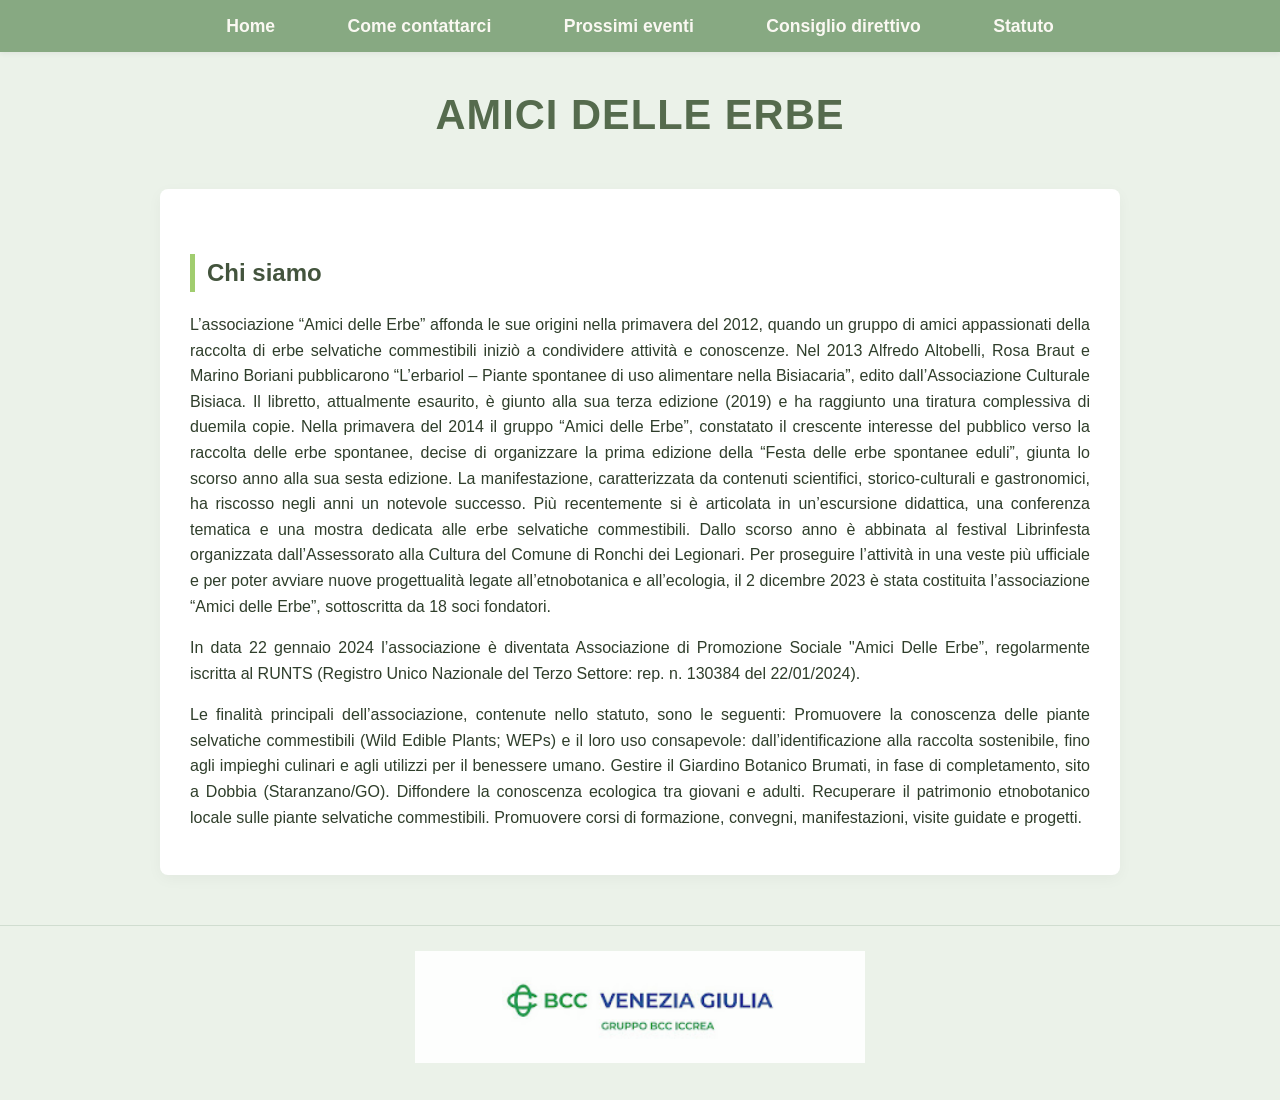
==== index.html @ 35c2eb58 "inizio modifiche di stile" ====
<!DOCTYPE html>
<html lang="it">

<head>
  <meta charset="UTF-8">
  <title>Amici delle Erbe - Home</title>
  <link rel="stylesheet" href="style.css">
</head>

<body>

  <nav>
    <ul>
      <li><a href="index.html">Home</a></li>
      <li><a href="contatti.html">Come contattarci</a></li>
      <li><a href="prossimi-eventi.html">Prossimi eventi</a></li>
      <li><a href="consiglio-direttivo.html">Consiglio direttivo</a></li>
      <li><a href="statuto.html">Statuto</a></li>
    </ul>
  </nav>

  <header>
    <h1>Amici delle Erbe</h1>
  </header>

  <section>
    <article>
      <h2>Chi siamo</h2>
      <p>L’associazione “Amici delle Erbe” affonda le sue origini nella primavera del 2012, quando un gruppo di amici
        appassionati della raccolta di erbe selvatiche commestibili iniziò a condividere attività e conoscenze.
        Nel 2013 Alfredo Altobelli, Rosa Braut e Marino Boriani pubblicarono “L’erbariol – Piante spontanee di uso
        alimentare nella Bisiacaria”, edito dall’Associazione Culturale Bisiaca. Il libretto, attualmente esaurito, è
        giunto alla sua terza edizione (2019) e ha raggiunto una tiratura complessiva di duemila copie.

        Nella primavera del 2014 il gruppo “Amici delle Erbe”, constatato il crescente interesse del pubblico verso la
        raccolta delle erbe spontanee, decise di organizzare la prima edizione della “Festa delle erbe spontanee eduli”,
        giunta lo scorso anno alla sua sesta edizione. La manifestazione, caratterizzata da contenuti scientifici,
        storico‑culturali e gastronomici, ha riscosso negli anni un notevole successo. Più recentemente si è articolata
        in un’escursione didattica, una conferenza tematica e una mostra dedicata alle erbe selvatiche commestibili.
        Dallo scorso anno è abbinata al festival Librinfesta organizzata dall’Assessorato alla Cultura del Comune di
        Ronchi dei Legionari.

        Per proseguire l’attività in una veste più ufficiale e per poter avviare nuove progettualità legate
        all’etnobotanica e all’ecologia, il 2 dicembre 2023 è stata costituita l’associazione “Amici delle Erbe”,
        sottoscritta da 18 soci fondatori.
      <p>In data 22 gennaio 2024 l’associazione è diventata Associazione di Promozione Sociale "Amici Delle Erbe”,
        regolarmente iscritta al RUNTS (Registro Unico Nazionale del Terzo Settore: rep. n. 130384 del 22/01/2024).</p>
      <p>Le finalità principali dell’associazione, contenute nello statuto, sono le seguenti:

        Promuovere la conoscenza delle piante selvatiche commestibili (Wild Edible Plants; WEPs) e il loro uso
        consapevole: dall’identificazione alla raccolta sostenibile, fino agli impieghi culinari e agli utilizzi per il
        benessere umano.
        Gestire il Giardino Botanico Brumati, in fase di completamento, sito a Dobbia (Staranzano/GO).
        Diffondere la conoscenza ecologica tra giovani e adulti.
        Recuperare il patrimonio etnobotanico locale sulle piante selvatiche commestibili.
        Promuovere corsi di formazione, convegni, manifestazioni, visite guidate e progetti.</p>
    </article>
  </section>

  <footer>
    <div class="logobcc">
      <img src="immagini/logo BCC.jpg" alt="logo BCC" width="382" height="102">
    </div>
  </footer>

</body>

</html>
---- style.css ----
/* ==========================================================================
   PALETTE COLORI E IMPOSTAZIONI GENERALI (Stile Botanico Attenuato)
   ========================================================================== */

/* Sfondo della pagina modificato: ora è un verde chiarissimo, tenue e opaco, riposante per la vista */
body {
  font-family: 'Segoe UI', Tahoma, Geneva, Verdana, sans-serif;
  background-color: #EBF2E9;
  /* Un verde-grigio chiarissimo e morbido, non accecante */
  color: #2F3E2B;
  /* Verde scurissimo per il testo principale */
  margin: 0;
  padding: 0;
  line-height: 1.6;
  /* Ottima spaziatura per le righe dello statuto */
}

/* Contenitore principale del testo (la scheda centrale) */
section {
  max-width: 900px;
  margin: 40px auto;
  padding: 30px;
  background-color: #FFFFFF;
  /* Sfondo bianco puro solo dove si legge, per il massimo contrasto */
  border-radius: 8px;
  box-shadow: 0 4px 15px rgba(0, 0, 0, 0.04);
  /* Ombra ancora più sfumata */
}

/* ==========================================================================
   MENU DI NAVIGAZIONE (Spostato in alto in cima alla pagina)
   ========================================================================== */

nav {
  background-color: #87A982;
  /* Il Verde Salvia della palette */
  margin: 0;
  /* Rimosso il margine per farlo aderire alla cima del browser */
  padding: 12px 0;
  width: 100%;
  box-shadow: 0 2px 5px rgba(0, 0, 0, 0.05);
}

nav ul {
  list-style-type: none;
  margin: 0;
  padding: 0;
  text-align: center;
}

nav ul li {
  display: inline-block;
  margin: 0 18px;
}

nav ul li a {
  color: #FAF8F2;
  /* Testo color panna */
  text-decoration: none;
  font-weight: bold;
  font-size: 1.1rem;
  padding: 8px 16px;
  transition: background-color 0.3s ease, color 0.3s ease;
}

/* Effetto al passaggio del mouse sui pulsanti */
nav ul li a:hover {
  background-color: #FAF8F2;
  /* Il fondo del pulsante diventa panna */
  color: #556B4D;
  /* Il testo diventa verde bosco */
  border-radius: 4px;
}

/* ==========================================================================
   TITOLI
   ========================================================================== */

/* Il titolo principale dell'associazione */
header h1 {
  text-align: center;
  color: #556B4D;
  /* Verde bosco, per staccare meglio dallo sfondo tenue */
  font-size: 2.6rem;
  margin-top: 30px;
  margin-bottom: 10px;
  text-transform: uppercase;
  letter-spacing: 1px;
}

/* Titoli dei capitoli e degli articoli */
article h2,
article h3 {
  color: #43543D;
  /* Un verde istituzionale leggermente più scuro e leggibile */
  border-left: 5px solid #A1CD6F;
  /* Linea verticale verde mela brillante */
  padding-left: 12px;
  margin-top: 35px;
}

/* ==========================================================================
   TESTI DELLO STATUTO
   ========================================================================== */

article p {
  margin-bottom: 15px;
  text-align: justify;
  /* Testo perfettamente allineato a destra e a sinistra */
}

article ul {
  padding-left: 20px;
  margin-bottom: 20px;
}

article ul li {
  margin-bottom: 8px;
}

/* ==========================================================================
   FOOTER (Con logo della banca ingrandito)
   ========================================================================== */

footer {
  text-align: center;
  margin: 50px 0 30px 0;
  padding-top: 25px;
  border-top: 1px solid #D0DDD0;
  /* Linea di divisione che si adatta al nuovo sfondo */
}

/* Ingrandito il logo per dargli più respiro e visibilità */
footer img {
  max-width: 450px;
  /* Portato da 250px a 450px come richiesto */
  width: 100%;
  /* Impedisce al logo di uscire dallo schermo sui telefoni */
  height: auto;
  opacity: 0.9;
  /* Leggermente più nitido e visibile */
}
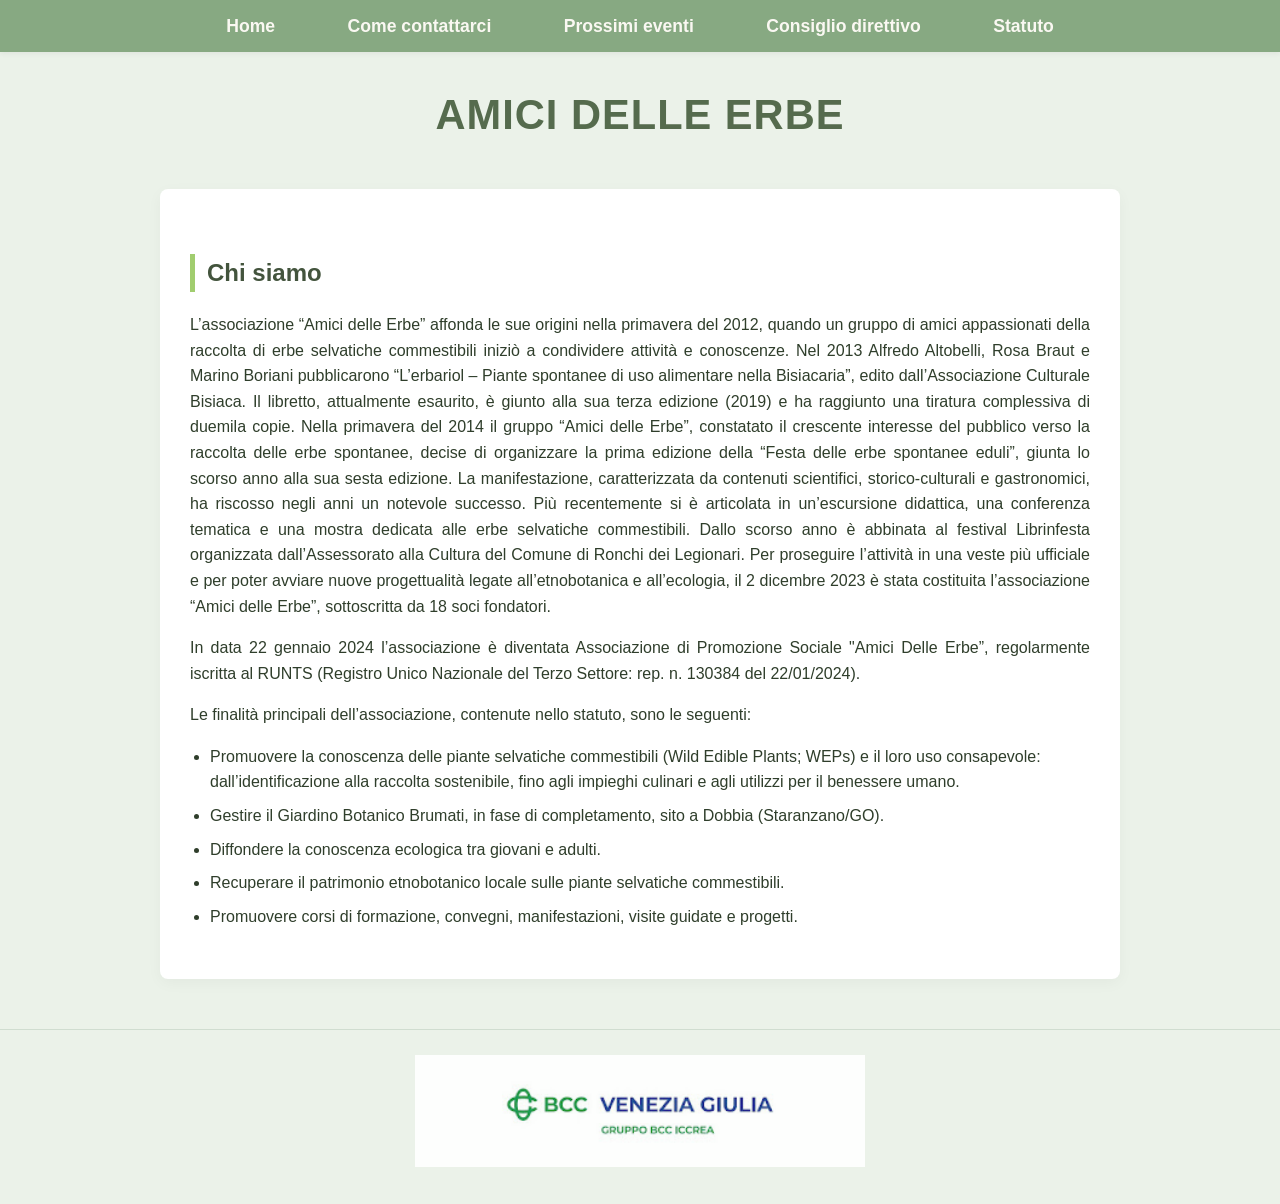
==== commit 45c6c3c7: "cambio paragrafo index variazione del paragrafo nella home, elenco obbiettivi associazione con i pun" ====
--- a/index.html
+++ b/index.html
@@ -2,13 +2,19 @@
 <html lang="it">
 
 <head>
+  <link rel="icon" type="image/x-icon" href="immagini/icona/favicon.ico">
+  <meta charset="UTF-8">
+  <meta name="viewport" content="width=device-width, initial-scale=1.0">
+
+  <title>Amici delle Erbe</title>
+  <link rel="stylesheet" href="style.css">
+
   <meta charset="UTF-8">
   <title>Amici delle Erbe - Home</title>
   <link rel="stylesheet" href="style.css">
 </head>
 
 <body>
-
   <nav>
     <ul>
       <li><a href="index.html">Home</a></li>
@@ -45,15 +51,17 @@
         sottoscritta da 18 soci fondatori.
       <p>In data 22 gennaio 2024 l’associazione è diventata Associazione di Promozione Sociale "Amici Delle Erbe”,
         regolarmente iscritta al RUNTS (Registro Unico Nazionale del Terzo Settore: rep. n. 130384 del 22/01/2024).</p>
-      <p>Le finalità principali dell’associazione, contenute nello statuto, sono le seguenti:
-
-        Promuovere la conoscenza delle piante selvatiche commestibili (Wild Edible Plants; WEPs) e il loro uso
-        consapevole: dall’identificazione alla raccolta sostenibile, fino agli impieghi culinari e agli utilizzi per il
-        benessere umano.
-        Gestire il Giardino Botanico Brumati, in fase di completamento, sito a Dobbia (Staranzano/GO).
-        Diffondere la conoscenza ecologica tra giovani e adulti.
-        Recuperare il patrimonio etnobotanico locale sulle piante selvatiche commestibili.
-        Promuovere corsi di formazione, convegni, manifestazioni, visite guidate e progetti.</p>
+      <p>Le finalità principali dell’associazione, contenute nello statuto, sono le seguenti:</p>
+      <ul>
+        <li>Promuovere la conoscenza delle piante selvatiche commestibili (Wild Edible Plants; WEPs) e il loro uso
+          consapevole: dall’identificazione alla raccolta sostenibile, fino agli impieghi culinari e agli utilizzi per
+          il
+          benessere umano.</li>
+        <li>Gestire il Giardino Botanico Brumati, in fase di completamento, sito a Dobbia (Staranzano/GO).</li>
+        <li>Diffondere la conoscenza ecologica tra giovani e adulti.</li>
+        <li>Recuperare il patrimonio etnobotanico locale sulle piante selvatiche commestibili.</li>
+        <li>Promuovere corsi di formazione, convegni, manifestazioni, visite guidate e progetti.</li>
+      </ul>
     </article>
   </section>
 
--- a/style.css
+++ b/style.css
@@ -139,4 +139,68 @@
   height: auto;
   opacity: 0.9;
   /* Leggermente più nitido e visibile */
+}
+
+
+/* ==========================================================================
+   OTTIMIZZAZIONE PER SMARTPHONE (Schermi fino a 768px di larghezza)
+   ========================================================================== */
+@media screen and (max-width: 768px) {
+
+  /* 1. Diamo più spazio ai contenuti centrali */
+  section {
+    margin: 15px;
+    /* Riduciamo lo spazio esterno */
+    padding: 15px;
+    /* Riduciamo lo spazio interno per dare più millimetri al testo */
+  }
+
+  /* 2. Rimpiccioliamo leggermente il titolo principale per non farlo andare a capo male */
+  header h1 {
+    font-size: 1.8rem;
+    margin-top: 20px;
+  }
+
+  /* 3. TRASFORMIAMO IL MENU: Le voci si dispongono in verticale, una sotto l'altra */
+  nav ul li {
+    display: block;
+    /* Non più di fianco, ma uno sotto l'altro come un elenco */
+    margin: 10px 0;
+    /* Spazio verticale tra un pulsante e l'altro */
+  }
+
+  nav ul li a {
+    display: block;
+    /* Il link occupa tutta la larghezza, rendendo più facile cliccarlo con il dito */
+    padding: 10px;
+  }
+}
+
+/* ==========================================================================
+   STILE DEI LINK (Solo per il testo, non tocca il menu)
+   ========================================================================== */
+
+/* Colore del link per il modulo (colpisce solo i link dentro la scheda <section>) */
+section a {
+  color: #87A982 !important;
+  /* Forza il Verde Salvia della tua palette */
+  text-decoration: underline !important;
+  /* Mantiene la sottolineatura nel testo */
+  font-weight: 600;
+  /* Lo rende ben evidente */
+  transition: color 0.2s ease;
+}
+
+/* Colore del link nel testo quando ci passi sopra con il mouse */
+section a:hover {
+  color: #556B4D !important;
+  /* Diventa Verde Bosco scuro */
+  text-decoration: none !important;
+  /* Toglie la sottolineatura al passaggio */
+}
+
+/* Colore del link nel testo dopo che è stato già cliccato */
+section a:visited {
+  color: #72926D !important;
+  /* Un verde intermedio */
 }
--- a/style.css
+++ b/style.css
@@ -139,4 +139,68 @@
   height: auto;
   opacity: 0.9;
   /* Leggermente più nitido e visibile */
+}
+
+
+/* ==========================================================================
+   OTTIMIZZAZIONE PER SMARTPHONE (Schermi fino a 768px di larghezza)
+   ========================================================================== */
+@media screen and (max-width: 768px) {
+
+  /* 1. Diamo più spazio ai contenuti centrali */
+  section {
+    margin: 15px;
+    /* Riduciamo lo spazio esterno */
+    padding: 15px;
+    /* Riduciamo lo spazio interno per dare più millimetri al testo */
+  }
+
+  /* 2. Rimpiccioliamo leggermente il titolo principale per non farlo andare a capo male */
+  header h1 {
+    font-size: 1.8rem;
+    margin-top: 20px;
+  }
+
+  /* 3. TRASFORMIAMO IL MENU: Le voci si dispongono in verticale, una sotto l'altra */
+  nav ul li {
+    display: block;
+    /* Non più di fianco, ma uno sotto l'altro come un elenco */
+    margin: 10px 0;
+    /* Spazio verticale tra un pulsante e l'altro */
+  }
+
+  nav ul li a {
+    display: block;
+    /* Il link occupa tutta la larghezza, rendendo più facile cliccarlo con il dito */
+    padding: 10px;
+  }
+}
+
+/* ==========================================================================
+   STILE DEI LINK (Solo per il testo, non tocca il menu)
+   ========================================================================== */
+
+/* Colore del link per il modulo (colpisce solo i link dentro la scheda <section>) */
+section a {
+  color: #87A982 !important;
+  /* Forza il Verde Salvia della tua palette */
+  text-decoration: underline !important;
+  /* Mantiene la sottolineatura nel testo */
+  font-weight: 600;
+  /* Lo rende ben evidente */
+  transition: color 0.2s ease;
+}
+
+/* Colore del link nel testo quando ci passi sopra con il mouse */
+section a:hover {
+  color: #556B4D !important;
+  /* Diventa Verde Bosco scuro */
+  text-decoration: none !important;
+  /* Toglie la sottolineatura al passaggio */
+}
+
+/* Colore del link nel testo dopo che è stato già cliccato */
+section a:visited {
+  color: #72926D !important;
+  /* Un verde intermedio */
 }
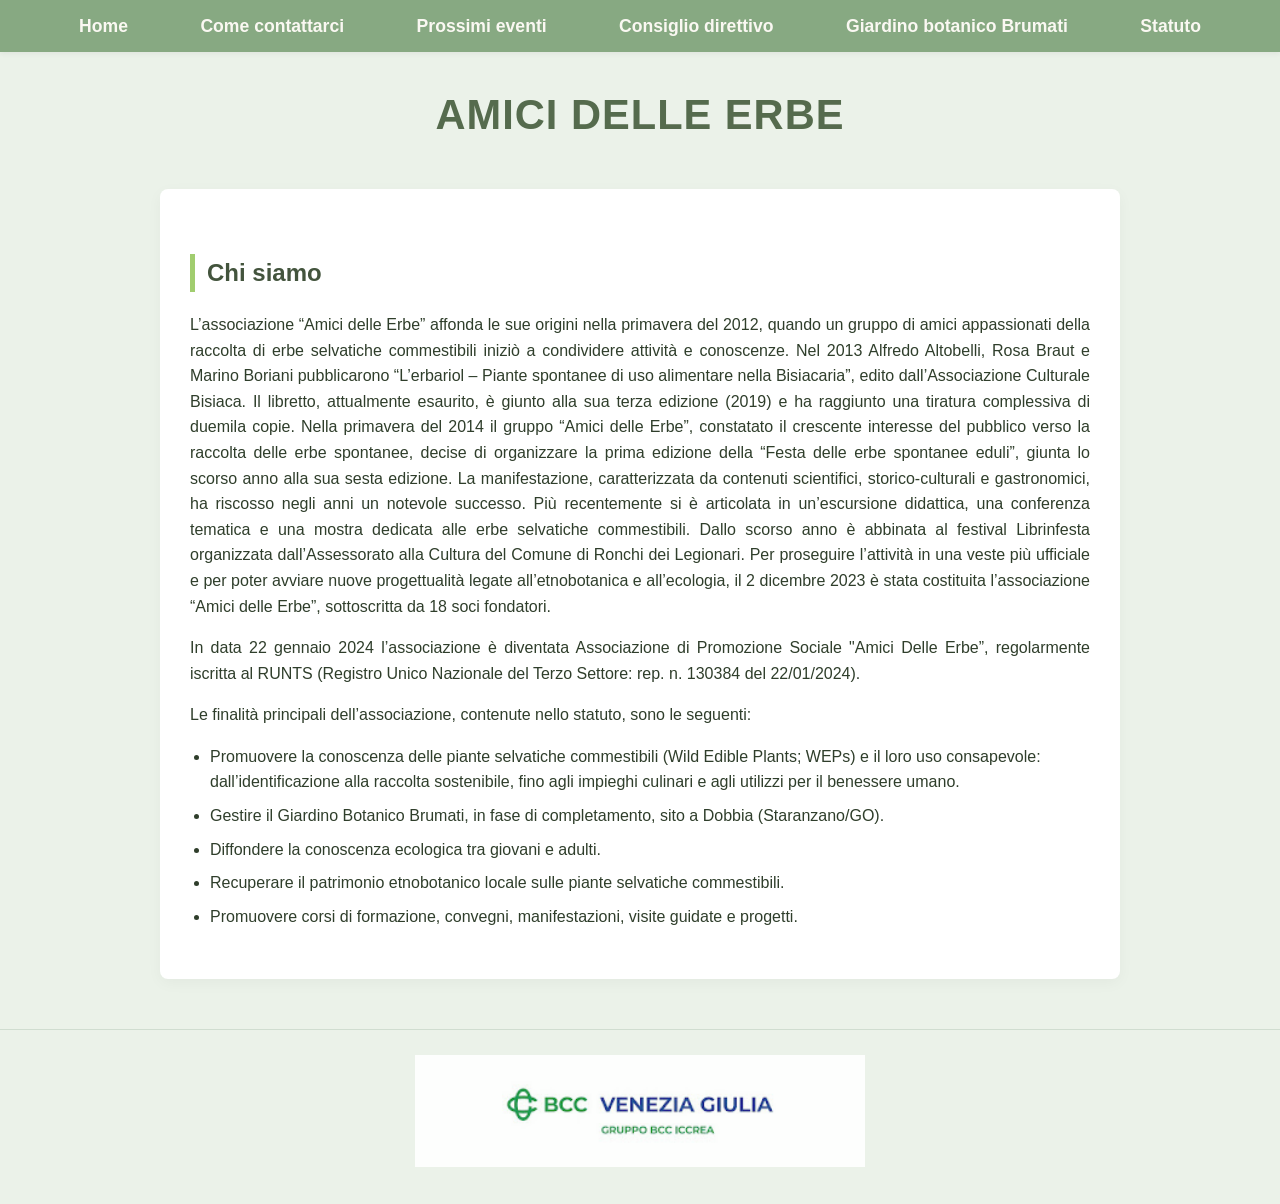
==== commit bd07d50b: "prova pagina giardino botanico problema: cliccando su pianta il link non cambia rispetto alla pagina" ====
--- a/index.html
+++ b/index.html
@@ -21,6 +21,7 @@
       <li><a href="contatti.html">Come contattarci</a></li>
       <li><a href="prossimi-eventi.html">Prossimi eventi</a></li>
       <li><a href="consiglio-direttivo.html">Consiglio direttivo</a></li>
+      <li><a href="giardino-botanico.html">Giardino botanico Brumati</a></li>
       <li><a href="statuto.html">Statuto</a></li>
     </ul>
   </nav>
--- a/style.css
+++ b/style.css
@@ -203,4 +203,243 @@
 section a:visited {
   color: #72926D !important;
   /* Un verde intermedio */
+}
+
+
+/* ==========================================================================
+   STRUTTURA EVENTI CON MINIATURA
+   ========================================================================== */
+
+/* Affianca la miniatura e il testo dell'evento */
+.evento-container {
+  display: flex;
+  align-items: flex-start;
+  gap: 20px;
+  /* Spazio tra l'immagine e il testo */
+  margin-top: 20px;
+  background: #fdfdfd;
+  padding: 15px;
+  border-radius: 6px;
+  border-left: 4px solid #87A982;
+  /* Un richiamo al nostro verde salvia */
+}
+
+/* Stile della miniatura (piccola e ordinata) */
+.locandina-mini {
+  width: 120px;
+  /* Dimensione della miniatura della locandina */
+  height: auto;
+  border-radius: 4px;
+  box-shadow: 0 2px 5px rgba(0, 0, 0, 0.15);
+  transition: transform 0.2s ease;
+  display: block;
+}
+
+/* Effetto zoom leggero quando si passa il mouse sulla miniatura */
+.locandina-link:hover .locandina-mini {
+  transform: scale(1.04);
+}
+
+/* Contenitore del testo dell'evento */
+.evento-testo {
+  flex: 1;
+  /* Occupa tutto lo spazio rimasto a destra */
+}
+
+.evento-testo h3 {
+  margin-top: 0 !important;
+  /* Allinea il titolo dell'evento alla cima della locandina */
+  border-left: none !important;
+  /* Togliamo la linea generica dei titoli qui */
+  padding-left: 0 !important;
+}
+
+/* ==========================================================================
+   IL POP-UP (LIGHTBOX) IN CSS PURO
+   ========================================================================== */
+
+/* Lo sfondo scuro che copre lo schermo quando il pop-up è attivo */
+.overlay {
+  position: fixed;
+  top: 0;
+  bottom: 0;
+  left: 0;
+  right: 0;
+  background: rgba(0, 0, 0, 0.7);
+  /* Sfondo nero semi-trasparente */
+  transition: opacity 500ms;
+  visibility: hidden;
+  /* Di base è nascosto */
+  opacity: 0;
+  z-index: 9999;
+  /* Sta sopra a tutto il resto del sito */
+  display: flex;
+  justify-content: center;
+  align-items: center;
+}
+
+/* LA MAGIA: Quando il link punta all'ID del pop-up (#popup-locandina), questo si mostra */
+.overlay:target {
+  visibility: visible;
+  opacity: 1;
+}
+
+/* L'immagine grande dentro il pop-up */
+.popup-img {
+  max-width: 90%;
+  max-height: 85vh;
+  /* Non supera l'altezza dello schermo del telefono/PC */
+  border-radius: 4px;
+  box-shadow: 0 5px 25px rgba(0, 0, 0, 0.5);
+}
+
+/* Il pulsante per chiudere (la "X") */
+.close {
+  position: absolute;
+  top: 20px;
+  right: 30px;
+  transition: all 200ms;
+  font-size: 40px;
+  font-weight: bold;
+  color: #fff;
+  text-decoration: none;
+}
+
+.close:hover {
+  color: #A1CD6F;
+  /* Diventa verde mela quando ci passi sopra */
+}
+
+/* Ottimizzazione per smartphone: mette l'immagine sopra e il testo sotto */
+@media screen and (max-width: 600px) {
+  .evento-container {
+    flex-direction: column;
+    align-items: center;
+    text-align: center;
+  }
+
+  .locandina-mini {
+    width: 150px;
+    /* Leggermente più grande sui telefoni essendo centrata */
+  }
+}
+
+/* Stile della miniatura: la blocchiamo a una dimensione ridotta */
+.locandina-mini,
+.locandina-link img {
+  width: 120px !important;
+  /* Riduce la larghezza a soli 120 pixel */
+  height: 160px !important;
+  /* Imposta un'altezza proporzionata da locandina verticale */
+  object-fit: cover;
+  /* Evita che l'immagine si distorca o si schiacci */
+  border-radius: 6px;
+  /* Arrotonda leggermente gli angoli */
+  box-shadow: 0 4px 8px rgba(0, 0, 0, 0.15);
+  /* Aggiunge un'ombra leggera molto elegante */
+  transition: transform 0.2s ease;
+  display: block;
+}
+
+/* Quando passi il mouse sopra la miniatura, fa un piccolissimo movimento fluido */
+.locandina-link:hover img {
+  transform: scale(1.04);
+}
+
+
+/* ==========================================================================
+   SEZIONE GIARDINO BOTANICO (ACCORDION)
+   ========================================================================== */
+
+.giardino-accordion {
+    margin-top: 30px;
+    max-width: 800px; /* Tiene la lista centrale e ordinata */
+    margin-left: auto;
+    margin-right: auto;
+}
+
+/* Il singolo tassello della pianta */
+.pianta-item {
+    background: #fdfdfd;
+    border: 1px solid #e2e8f0;
+    border-radius: 6px;
+    margin-bottom: 12px;
+    overflow: hidden;
+    transition: box-shadow 0.2s ease;
+}
+
+/* Cambia lo sfondo quando la pianta è aperta o ci si passa sopra */
+.pianta-item[open], .pianta-item:hover {
+    box-shadow: 0 4px 12px rgba(85, 107, 77, 0.1);
+}
+
+/* Il rettangolo del nome della pianta (il pulsante cliccabile) */
+.pianta-nome {
+    padding: 15px 20px;
+    font-size: 1.1rem;
+    font-weight: 600;
+    color: #556B4D; /* Il nostro Verde Bosco */
+    cursor: pointer;
+    background: #fcfcfc;
+    list-style: none; /* Nasconde la freccetta standard del browser */
+    display: flex;
+    justify-content: space-between;
+    align-items: center;
+    border-bottom: 1px solid transparent;
+}
+
+/* Aggiungiamo una freccetta personalizzata elegante sulla destra */
+.pianta-nome::after {
+    content: "➔";
+    font-size: 0.9rem;
+    transition: transform 0.3s ease;
+    color: #87A982; /* Verde salvia */
+}
+
+/* Quando la pianta si espande, la freccia ruota verso il basso */
+.pianta-item[open] .pianta-nome {
+    border-bottom: 1px solid #e2e8f0;
+    background: #f7f9f6; /* Sfondo leggermente verde chiaro */
+}
+.pianta-item[open] .pianta-nome::after {
+    transform: rotate(90deg);
+}
+
+/* Il contenuto nascosto che si mostra all'apertura */
+.pianta-contenuto {
+    padding: 20px;
+    display: flex;
+    gap: 20px;
+    align-items: flex-start;
+    background: #ffffff;
+}
+
+/* La foto della pianta ridimensionata e ordinata */
+.pianta-foto {
+    width: 150px;
+    height: 150px;
+    object-fit: cover; /* Ritaglia la foto quadrata senza distorcerla */
+    border-radius: 6px;
+    box-shadow: 0 2px 6px rgba(0,0,0,0.1);
+}
+
+/* Info testuali affiancate alla foto */
+.pianta-info {
+    flex: 1;
+    color: #4a5568;
+    line-height: 1.6;
+}
+
+/* Ottimizzazione per telefoni: foto sopra e testo sotto */
+@media screen and (max-width: 600px) {
+    .pianta-contenuto {
+        flex-direction: column;
+        align-items: center;
+        text-align: center;
+    }
+    .pianta-foto {
+        width: 100%;
+        max-width: 250px;
+        height: 180px;
+    }
 }
--- a/style.css
+++ b/style.css
@@ -203,4 +203,243 @@
 section a:visited {
   color: #72926D !important;
   /* Un verde intermedio */
+}
+
+
+/* ==========================================================================
+   STRUTTURA EVENTI CON MINIATURA
+   ========================================================================== */
+
+/* Affianca la miniatura e il testo dell'evento */
+.evento-container {
+  display: flex;
+  align-items: flex-start;
+  gap: 20px;
+  /* Spazio tra l'immagine e il testo */
+  margin-top: 20px;
+  background: #fdfdfd;
+  padding: 15px;
+  border-radius: 6px;
+  border-left: 4px solid #87A982;
+  /* Un richiamo al nostro verde salvia */
+}
+
+/* Stile della miniatura (piccola e ordinata) */
+.locandina-mini {
+  width: 120px;
+  /* Dimensione della miniatura della locandina */
+  height: auto;
+  border-radius: 4px;
+  box-shadow: 0 2px 5px rgba(0, 0, 0, 0.15);
+  transition: transform 0.2s ease;
+  display: block;
+}
+
+/* Effetto zoom leggero quando si passa il mouse sulla miniatura */
+.locandina-link:hover .locandina-mini {
+  transform: scale(1.04);
+}
+
+/* Contenitore del testo dell'evento */
+.evento-testo {
+  flex: 1;
+  /* Occupa tutto lo spazio rimasto a destra */
+}
+
+.evento-testo h3 {
+  margin-top: 0 !important;
+  /* Allinea il titolo dell'evento alla cima della locandina */
+  border-left: none !important;
+  /* Togliamo la linea generica dei titoli qui */
+  padding-left: 0 !important;
+}
+
+/* ==========================================================================
+   IL POP-UP (LIGHTBOX) IN CSS PURO
+   ========================================================================== */
+
+/* Lo sfondo scuro che copre lo schermo quando il pop-up è attivo */
+.overlay {
+  position: fixed;
+  top: 0;
+  bottom: 0;
+  left: 0;
+  right: 0;
+  background: rgba(0, 0, 0, 0.7);
+  /* Sfondo nero semi-trasparente */
+  transition: opacity 500ms;
+  visibility: hidden;
+  /* Di base è nascosto */
+  opacity: 0;
+  z-index: 9999;
+  /* Sta sopra a tutto il resto del sito */
+  display: flex;
+  justify-content: center;
+  align-items: center;
+}
+
+/* LA MAGIA: Quando il link punta all'ID del pop-up (#popup-locandina), questo si mostra */
+.overlay:target {
+  visibility: visible;
+  opacity: 1;
+}
+
+/* L'immagine grande dentro il pop-up */
+.popup-img {
+  max-width: 90%;
+  max-height: 85vh;
+  /* Non supera l'altezza dello schermo del telefono/PC */
+  border-radius: 4px;
+  box-shadow: 0 5px 25px rgba(0, 0, 0, 0.5);
+}
+
+/* Il pulsante per chiudere (la "X") */
+.close {
+  position: absolute;
+  top: 20px;
+  right: 30px;
+  transition: all 200ms;
+  font-size: 40px;
+  font-weight: bold;
+  color: #fff;
+  text-decoration: none;
+}
+
+.close:hover {
+  color: #A1CD6F;
+  /* Diventa verde mela quando ci passi sopra */
+}
+
+/* Ottimizzazione per smartphone: mette l'immagine sopra e il testo sotto */
+@media screen and (max-width: 600px) {
+  .evento-container {
+    flex-direction: column;
+    align-items: center;
+    text-align: center;
+  }
+
+  .locandina-mini {
+    width: 150px;
+    /* Leggermente più grande sui telefoni essendo centrata */
+  }
+}
+
+/* Stile della miniatura: la blocchiamo a una dimensione ridotta */
+.locandina-mini,
+.locandina-link img {
+  width: 120px !important;
+  /* Riduce la larghezza a soli 120 pixel */
+  height: 160px !important;
+  /* Imposta un'altezza proporzionata da locandina verticale */
+  object-fit: cover;
+  /* Evita che l'immagine si distorca o si schiacci */
+  border-radius: 6px;
+  /* Arrotonda leggermente gli angoli */
+  box-shadow: 0 4px 8px rgba(0, 0, 0, 0.15);
+  /* Aggiunge un'ombra leggera molto elegante */
+  transition: transform 0.2s ease;
+  display: block;
+}
+
+/* Quando passi il mouse sopra la miniatura, fa un piccolissimo movimento fluido */
+.locandina-link:hover img {
+  transform: scale(1.04);
+}
+
+
+/* ==========================================================================
+   SEZIONE GIARDINO BOTANICO (ACCORDION)
+   ========================================================================== */
+
+.giardino-accordion {
+    margin-top: 30px;
+    max-width: 800px; /* Tiene la lista centrale e ordinata */
+    margin-left: auto;
+    margin-right: auto;
+}
+
+/* Il singolo tassello della pianta */
+.pianta-item {
+    background: #fdfdfd;
+    border: 1px solid #e2e8f0;
+    border-radius: 6px;
+    margin-bottom: 12px;
+    overflow: hidden;
+    transition: box-shadow 0.2s ease;
+}
+
+/* Cambia lo sfondo quando la pianta è aperta o ci si passa sopra */
+.pianta-item[open], .pianta-item:hover {
+    box-shadow: 0 4px 12px rgba(85, 107, 77, 0.1);
+}
+
+/* Il rettangolo del nome della pianta (il pulsante cliccabile) */
+.pianta-nome {
+    padding: 15px 20px;
+    font-size: 1.1rem;
+    font-weight: 600;
+    color: #556B4D; /* Il nostro Verde Bosco */
+    cursor: pointer;
+    background: #fcfcfc;
+    list-style: none; /* Nasconde la freccetta standard del browser */
+    display: flex;
+    justify-content: space-between;
+    align-items: center;
+    border-bottom: 1px solid transparent;
+}
+
+/* Aggiungiamo una freccetta personalizzata elegante sulla destra */
+.pianta-nome::after {
+    content: "➔";
+    font-size: 0.9rem;
+    transition: transform 0.3s ease;
+    color: #87A982; /* Verde salvia */
+}
+
+/* Quando la pianta si espande, la freccia ruota verso il basso */
+.pianta-item[open] .pianta-nome {
+    border-bottom: 1px solid #e2e8f0;
+    background: #f7f9f6; /* Sfondo leggermente verde chiaro */
+}
+.pianta-item[open] .pianta-nome::after {
+    transform: rotate(90deg);
+}
+
+/* Il contenuto nascosto che si mostra all'apertura */
+.pianta-contenuto {
+    padding: 20px;
+    display: flex;
+    gap: 20px;
+    align-items: flex-start;
+    background: #ffffff;
+}
+
+/* La foto della pianta ridimensionata e ordinata */
+.pianta-foto {
+    width: 150px;
+    height: 150px;
+    object-fit: cover; /* Ritaglia la foto quadrata senza distorcerla */
+    border-radius: 6px;
+    box-shadow: 0 2px 6px rgba(0,0,0,0.1);
+}
+
+/* Info testuali affiancate alla foto */
+.pianta-info {
+    flex: 1;
+    color: #4a5568;
+    line-height: 1.6;
+}
+
+/* Ottimizzazione per telefoni: foto sopra e testo sotto */
+@media screen and (max-width: 600px) {
+    .pianta-contenuto {
+        flex-direction: column;
+        align-items: center;
+        text-align: center;
+    }
+    .pianta-foto {
+        width: 100%;
+        max-width: 250px;
+        height: 180px;
+    }
 }
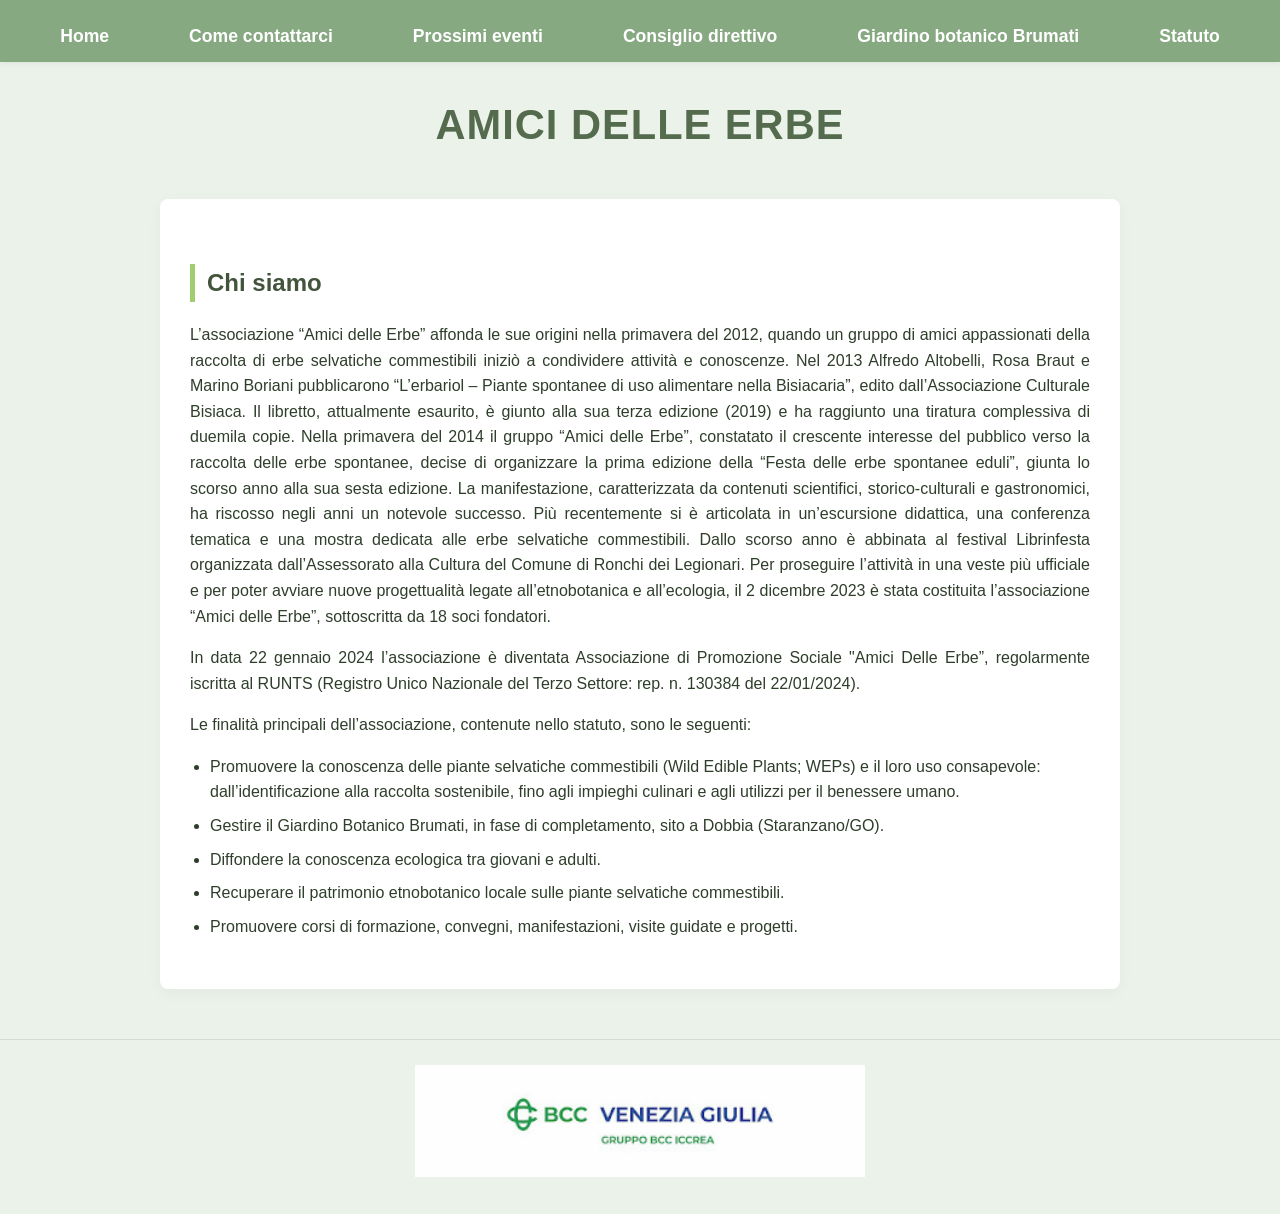
==== commit 21079b25: "corretto prossimi eventi e giardino botanico" ====
--- a/index.html
+++ b/index.html
@@ -16,6 +16,7 @@
 
 <body>
   <nav>
+    <button class="menu-toggle" aria-label="Apri Menu">Menu ☰</button>
     <ul>
       <li><a href="index.html">Home</a></li>
       <li><a href="contatti.html">Come contattarci</a></li>
--- a/style.css
+++ b/style.css
@@ -141,70 +141,87 @@
   /* Leggermente più nitido e visibile */
 }
 
-
-/* ==========================================================================
-   OTTIMIZZAZIONE PER SMARTPHONE (Schermi fino a 768px di larghezza)
+/* ==========================================================================
+   STILE MENU PER PC (Menu orizzontale fisso nella fascia verde)
+   ========================================================================== */
+
+/* Nasconde il tasto toggle su PC */
+.menu-toggle {
+    display: none;
+}
+
+/* Menu orizzontale classico nella fascia verde */
+nav ul {
+    display: flex !important;
+    flex-direction: row !important;
+    justify-content: center;
+    align-items: center;
+    gap: 20px;
+    list-style: none;
+    padding: 0;
+    margin: 10px 0 0 0;
+}
+
+nav ul li a {
+    text-decoration: none;
+    font-weight: 600;
+    color: #ffffff;
+    padding: 6px 12px;
+}
+
+
+/* ==========================================================================
+   STILE MENU PER SMARTPHONE (Schermi fino a 768px - Tendina)
    ========================================================================== */
 @media screen and (max-width: 768px) {
 
-  /* 1. Diamo più spazio ai contenuti centrali */
-  section {
-    margin: 15px;
-    /* Riduciamo lo spazio esterno */
-    padding: 15px;
-    /* Riduciamo lo spazio interno per dare più millimetri al testo */
-  }
-
-  /* 2. Rimpiccioliamo leggermente il titolo principale per non farlo andare a capo male */
-  header h1 {
-    font-size: 1.8rem;
-    margin-top: 20px;
-  }
-
-  /* 3. TRASFORMIAMO IL MENU: Le voci si dispongono in verticale, una sotto l'altra */
-  nav ul li {
-    display: block;
-    /* Non più di fianco, ma uno sotto l'altro come un elenco */
-    margin: 10px 0;
-    /* Spazio verticale tra un pulsante e l'altro */
-  }
-
-  nav ul li a {
-    display: block;
-    /* Il link occupa tutta la larghezza, rendendo più facile cliccarlo con il dito */
-    padding: 10px;
-  }
-}
-
-/* ==========================================================================
-   STILE DEI LINK (Solo per il testo, non tocca il menu)
-   ========================================================================== */
-
-/* Colore del link per il modulo (colpisce solo i link dentro la scheda <section>) */
-section a {
-  color: #87A982 !important;
-  /* Forza il Verde Salvia della tua palette */
-  text-decoration: underline !important;
-  /* Mantiene la sottolineatura nel testo */
-  font-weight: 600;
-  /* Lo rende ben evidente */
-  transition: color 0.2s ease;
-}
-
-/* Colore del link nel testo quando ci passi sopra con il mouse */
-section a:hover {
-  color: #556B4D !important;
-  /* Diventa Verde Bosco scuro */
-  text-decoration: none !important;
-  /* Toglie la sottolineatura al passaggio */
-}
-
-/* Colore del link nel testo dopo che è stato già cliccato */
-section a:visited {
-  color: #72926D !important;
-  /* Un verde intermedio */
-}
-
+    header {
+        padding: 10px 15px;
+    }
+
+    header h1 {
+        font-size: 1.2rem;
+        margin-bottom: 6px;
+    }
+
+    /* Mostra il pulsante "Menu ☰" su mobile */
+    .menu-toggle {
+        display: block;
+        margin: 5px auto;
+        padding: 6px 14px;
+        background-color: rgba(255, 255, 255, 0.2);
+        border: none;
+        border-radius: 6px;
+        color: #ffffff;
+        font-weight: bold;
+        font-size: 0.95rem;
+        cursor: pointer;
+    }
+
+    /* Nasconde i link su mobile finché non ci si passa sopra o si clicca */
+    nav ul {
+        display: none !important;
+        flex-direction: column !important;
+        gap: 6px;
+        padding: 10px 0 5px 0;
+        margin: 0;
+    }
+
+    /* Apre la tendina al click/tap sul pulsante o sul nav */
+    nav:focus-within ul,
+    nav:hover ul {
+        display: flex !important;
+    }
+
+    nav ul li a {
+        display: block;
+        padding: 8px;
+        font-size: 0.9rem;
+        text-align: center;
+        background: rgba(255, 255, 255, 0.15);
+        border-radius: 4px;
+    }
+}
 
 /* ==========================================================================
    STRUTTURA EVENTI CON MINIATURA
@@ -352,94 +369,125 @@
    ========================================================================== */
 
 .giardino-accordion {
-    margin-top: 30px;
-    max-width: 800px; /* Tiene la lista centrale e ordinata */
-    margin-left: auto;
-    margin-right: auto;
+  margin-top: 30px;
+  max-width: 800px;
+  /* Tiene la lista centrale e ordinata */
+  margin-left: auto;
+  margin-right: auto;
 }
 
 /* Il singolo tassello della pianta */
 .pianta-item {
-    background: #fdfdfd;
-    border: 1px solid #e2e8f0;
-    border-radius: 6px;
-    margin-bottom: 12px;
-    overflow: hidden;
-    transition: box-shadow 0.2s ease;
+  background: #fdfdfd;
+  border: 1px solid #e2e8f0;
+  border-radius: 6px;
+  margin-bottom: 12px;
+  overflow: hidden;
+  transition: box-shadow 0.2s ease;
 }
 
 /* Cambia lo sfondo quando la pianta è aperta o ci si passa sopra */
-.pianta-item[open], .pianta-item:hover {
-    box-shadow: 0 4px 12px rgba(85, 107, 77, 0.1);
+.pianta-item[open],
+.pianta-item:hover {
+  box-shadow: 0 4px 12px rgba(85, 107, 77, 0.1);
 }
 
 /* Il rettangolo del nome della pianta (il pulsante cliccabile) */
 .pianta-nome {
-    padding: 15px 20px;
-    font-size: 1.1rem;
-    font-weight: 600;
-    color: #556B4D; /* Il nostro Verde Bosco */
-    cursor: pointer;
-    background: #fcfcfc;
-    list-style: none; /* Nasconde la freccetta standard del browser */
-    display: flex;
-    justify-content: space-between;
-    align-items: center;
-    border-bottom: 1px solid transparent;
+  padding: 15px 20px;
+  font-size: 1.1rem;
+  font-weight: 600;
+  color: #556B4D;
+  /* Il nostro Verde Bosco */
+  cursor: pointer;
+  background: #fcfcfc;
+  list-style: none;
+  /* Nasconde la freccetta standard del browser */
+  display: flex;
+  justify-content: space-between;
+  align-items: center;
+  border-bottom: 1px solid transparent;
 }
 
 /* Aggiungiamo una freccetta personalizzata elegante sulla destra */
 .pianta-nome::after {
-    content: "➔";
-    font-size: 0.9rem;
-    transition: transform 0.3s ease;
-    color: #87A982; /* Verde salvia */
+  content: "➔";
+  font-size: 0.9rem;
+  transition: transform 0.3s ease;
+  color: #87A982;
+  /* Verde salvia */
 }
 
 /* Quando la pianta si espande, la freccia ruota verso il basso */
 .pianta-item[open] .pianta-nome {
-    border-bottom: 1px solid #e2e8f0;
-    background: #f7f9f6; /* Sfondo leggermente verde chiaro */
-}
+  border-bottom: 1px solid #e2e8f0;
+  background: #f7f9f6;
+  /* Sfondo leggermente verde chiaro */
+}
+
 .pianta-item[open] .pianta-nome::after {
-    transform: rotate(90deg);
+  transform: rotate(90deg);
 }
 
 /* Il contenuto nascosto che si mostra all'apertura */
 .pianta-contenuto {
-    padding: 20px;
-    display: flex;
-    gap: 20px;
-    align-items: flex-start;
-    background: #ffffff;
+  padding: 20px;
+  display: flex;
+  gap: 20px;
+  align-items: flex-start;
+  background: #ffffff;
 }
 
 /* La foto della pianta ridimensionata e ordinata */
 .pianta-foto {
-    width: 150px;
-    height: 150px;
-    object-fit: cover; /* Ritaglia la foto quadrata senza distorcerla */
-    border-radius: 6px;
-    box-shadow: 0 2px 6px rgba(0,0,0,0.1);
-}
-
-/* Info testuali affiancate alla foto */
+  width: 150px;
+  height: 150px;
+  object-fit: cover;
+  /* Ritaglia la foto quadrata senza distorcerla */
+  border-radius: 6px;
+  box-shadow: 0 2px 6px rgba(0, 0, 0, 0.1);
+}
+
+/* Info testuali affiancate alla foto*/
 .pianta-info {
-    flex: 1;
-    color: #4a5568;
-    line-height: 1.6;
+  flex: 1;
+  color: #4a5568;
+  line-height: 1.6;
 }
 
 /* Ottimizzazione per telefoni: foto sopra e testo sotto */
 @media screen and (max-width: 600px) {
-    .pianta-contenuto {
-        flex-direction: column;
-        align-items: center;
-        text-align: center;
-    }
-    .pianta-foto {
-        width: 100%;
-        max-width: 250px;
-        height: 180px;
-    }
-}+  .pianta-contenuto {
+    flex-direction: column;
+    align-items: center;
+    text-align: center;
+  }
+
+  .pianta-foto {
+    width: 100%;
+    max-width: 250px;
+    height: 180px;
+  }
+}
+
+/* Pulsante Instagram */
+.btn-instagram {
+    display: inline-block;
+    margin-top: 10px;
+    padding: 10px 20px;
+    background-color: #556B4D; 
+    color: #ffffff !important;
+    text-decoration: none;
+    border-radius: 25px;
+    font-weight: 600;
+    font-size: 0.95rem;
+    box-shadow: 0 4px 10px rgba(0,0,0,0.1);
+    transition: transform 0.2s ease, background-color 0.2s ease;
+}
+
+.btn-instagram:hover {
+    background-color: #c1275b;
+    transform: translateY(-2px);
+}
+
+
--- a/style.css
+++ b/style.css
@@ -141,70 +141,87 @@
   /* Leggermente più nitido e visibile */
 }
 
-
-/* ==========================================================================
-   OTTIMIZZAZIONE PER SMARTPHONE (Schermi fino a 768px di larghezza)
+/* ==========================================================================
+   STILE MENU PER PC (Menu orizzontale fisso nella fascia verde)
+   ========================================================================== */
+
+/* Nasconde il tasto toggle su PC */
+.menu-toggle {
+    display: none;
+}
+
+/* Menu orizzontale classico nella fascia verde */
+nav ul {
+    display: flex !important;
+    flex-direction: row !important;
+    justify-content: center;
+    align-items: center;
+    gap: 20px;
+    list-style: none;
+    padding: 0;
+    margin: 10px 0 0 0;
+}
+
+nav ul li a {
+    text-decoration: none;
+    font-weight: 600;
+    color: #ffffff;
+    padding: 6px 12px;
+}
+
+
+/* ==========================================================================
+   STILE MENU PER SMARTPHONE (Schermi fino a 768px - Tendina)
    ========================================================================== */
 @media screen and (max-width: 768px) {
 
-  /* 1. Diamo più spazio ai contenuti centrali */
-  section {
-    margin: 15px;
-    /* Riduciamo lo spazio esterno */
-    padding: 15px;
-    /* Riduciamo lo spazio interno per dare più millimetri al testo */
-  }
-
-  /* 2. Rimpiccioliamo leggermente il titolo principale per non farlo andare a capo male */
-  header h1 {
-    font-size: 1.8rem;
-    margin-top: 20px;
-  }
-
-  /* 3. TRASFORMIAMO IL MENU: Le voci si dispongono in verticale, una sotto l'altra */
-  nav ul li {
-    display: block;
-    /* Non più di fianco, ma uno sotto l'altro come un elenco */
-    margin: 10px 0;
-    /* Spazio verticale tra un pulsante e l'altro */
-  }
-
-  nav ul li a {
-    display: block;
-    /* Il link occupa tutta la larghezza, rendendo più facile cliccarlo con il dito */
-    padding: 10px;
-  }
-}
-
-/* ==========================================================================
-   STILE DEI LINK (Solo per il testo, non tocca il menu)
-   ========================================================================== */
-
-/* Colore del link per il modulo (colpisce solo i link dentro la scheda <section>) */
-section a {
-  color: #87A982 !important;
-  /* Forza il Verde Salvia della tua palette */
-  text-decoration: underline !important;
-  /* Mantiene la sottolineatura nel testo */
-  font-weight: 600;
-  /* Lo rende ben evidente */
-  transition: color 0.2s ease;
-}
-
-/* Colore del link nel testo quando ci passi sopra con il mouse */
-section a:hover {
-  color: #556B4D !important;
-  /* Diventa Verde Bosco scuro */
-  text-decoration: none !important;
-  /* Toglie la sottolineatura al passaggio */
-}
-
-/* Colore del link nel testo dopo che è stato già cliccato */
-section a:visited {
-  color: #72926D !important;
-  /* Un verde intermedio */
-}
-
+    header {
+        padding: 10px 15px;
+    }
+
+    header h1 {
+        font-size: 1.2rem;
+        margin-bottom: 6px;
+    }
+
+    /* Mostra il pulsante "Menu ☰" su mobile */
+    .menu-toggle {
+        display: block;
+        margin: 5px auto;
+        padding: 6px 14px;
+        background-color: rgba(255, 255, 255, 0.2);
+        border: none;
+        border-radius: 6px;
+        color: #ffffff;
+        font-weight: bold;
+        font-size: 0.95rem;
+        cursor: pointer;
+    }
+
+    /* Nasconde i link su mobile finché non ci si passa sopra o si clicca */
+    nav ul {
+        display: none !important;
+        flex-direction: column !important;
+        gap: 6px;
+        padding: 10px 0 5px 0;
+        margin: 0;
+    }
+
+    /* Apre la tendina al click/tap sul pulsante o sul nav */
+    nav:focus-within ul,
+    nav:hover ul {
+        display: flex !important;
+    }
+
+    nav ul li a {
+        display: block;
+        padding: 8px;
+        font-size: 0.9rem;
+        text-align: center;
+        background: rgba(255, 255, 255, 0.15);
+        border-radius: 4px;
+    }
+}
 
 /* ==========================================================================
    STRUTTURA EVENTI CON MINIATURA
@@ -352,94 +369,125 @@
    ========================================================================== */
 
 .giardino-accordion {
-    margin-top: 30px;
-    max-width: 800px; /* Tiene la lista centrale e ordinata */
-    margin-left: auto;
-    margin-right: auto;
+  margin-top: 30px;
+  max-width: 800px;
+  /* Tiene la lista centrale e ordinata */
+  margin-left: auto;
+  margin-right: auto;
 }
 
 /* Il singolo tassello della pianta */
 .pianta-item {
-    background: #fdfdfd;
-    border: 1px solid #e2e8f0;
-    border-radius: 6px;
-    margin-bottom: 12px;
-    overflow: hidden;
-    transition: box-shadow 0.2s ease;
+  background: #fdfdfd;
+  border: 1px solid #e2e8f0;
+  border-radius: 6px;
+  margin-bottom: 12px;
+  overflow: hidden;
+  transition: box-shadow 0.2s ease;
 }
 
 /* Cambia lo sfondo quando la pianta è aperta o ci si passa sopra */
-.pianta-item[open], .pianta-item:hover {
-    box-shadow: 0 4px 12px rgba(85, 107, 77, 0.1);
+.pianta-item[open],
+.pianta-item:hover {
+  box-shadow: 0 4px 12px rgba(85, 107, 77, 0.1);
 }
 
 /* Il rettangolo del nome della pianta (il pulsante cliccabile) */
 .pianta-nome {
-    padding: 15px 20px;
-    font-size: 1.1rem;
-    font-weight: 600;
-    color: #556B4D; /* Il nostro Verde Bosco */
-    cursor: pointer;
-    background: #fcfcfc;
-    list-style: none; /* Nasconde la freccetta standard del browser */
-    display: flex;
-    justify-content: space-between;
-    align-items: center;
-    border-bottom: 1px solid transparent;
+  padding: 15px 20px;
+  font-size: 1.1rem;
+  font-weight: 600;
+  color: #556B4D;
+  /* Il nostro Verde Bosco */
+  cursor: pointer;
+  background: #fcfcfc;
+  list-style: none;
+  /* Nasconde la freccetta standard del browser */
+  display: flex;
+  justify-content: space-between;
+  align-items: center;
+  border-bottom: 1px solid transparent;
 }
 
 /* Aggiungiamo una freccetta personalizzata elegante sulla destra */
 .pianta-nome::after {
-    content: "➔";
-    font-size: 0.9rem;
-    transition: transform 0.3s ease;
-    color: #87A982; /* Verde salvia */
+  content: "➔";
+  font-size: 0.9rem;
+  transition: transform 0.3s ease;
+  color: #87A982;
+  /* Verde salvia */
 }
 
 /* Quando la pianta si espande, la freccia ruota verso il basso */
 .pianta-item[open] .pianta-nome {
-    border-bottom: 1px solid #e2e8f0;
-    background: #f7f9f6; /* Sfondo leggermente verde chiaro */
-}
+  border-bottom: 1px solid #e2e8f0;
+  background: #f7f9f6;
+  /* Sfondo leggermente verde chiaro */
+}
+
 .pianta-item[open] .pianta-nome::after {
-    transform: rotate(90deg);
+  transform: rotate(90deg);
 }
 
 /* Il contenuto nascosto che si mostra all'apertura */
 .pianta-contenuto {
-    padding: 20px;
-    display: flex;
-    gap: 20px;
-    align-items: flex-start;
-    background: #ffffff;
+  padding: 20px;
+  display: flex;
+  gap: 20px;
+  align-items: flex-start;
+  background: #ffffff;
 }
 
 /* La foto della pianta ridimensionata e ordinata */
 .pianta-foto {
-    width: 150px;
-    height: 150px;
-    object-fit: cover; /* Ritaglia la foto quadrata senza distorcerla */
-    border-radius: 6px;
-    box-shadow: 0 2px 6px rgba(0,0,0,0.1);
-}
-
-/* Info testuali affiancate alla foto */
+  width: 150px;
+  height: 150px;
+  object-fit: cover;
+  /* Ritaglia la foto quadrata senza distorcerla */
+  border-radius: 6px;
+  box-shadow: 0 2px 6px rgba(0, 0, 0, 0.1);
+}
+
+/* Info testuali affiancate alla foto*/
 .pianta-info {
-    flex: 1;
-    color: #4a5568;
-    line-height: 1.6;
+  flex: 1;
+  color: #4a5568;
+  line-height: 1.6;
 }
 
 /* Ottimizzazione per telefoni: foto sopra e testo sotto */
 @media screen and (max-width: 600px) {
-    .pianta-contenuto {
-        flex-direction: column;
-        align-items: center;
-        text-align: center;
-    }
-    .pianta-foto {
-        width: 100%;
-        max-width: 250px;
-        height: 180px;
-    }
-}+  .pianta-contenuto {
+    flex-direction: column;
+    align-items: center;
+    text-align: center;
+  }
+
+  .pianta-foto {
+    width: 100%;
+    max-width: 250px;
+    height: 180px;
+  }
+}
+
+/* Pulsante Instagram */
+.btn-instagram {
+    display: inline-block;
+    margin-top: 10px;
+    padding: 10px 20px;
+    background-color: #556B4D; 
+    color: #ffffff !important;
+    text-decoration: none;
+    border-radius: 25px;
+    font-weight: 600;
+    font-size: 0.95rem;
+    box-shadow: 0 4px 10px rgba(0,0,0,0.1);
+    transition: transform 0.2s ease, background-color 0.2s ease;
+}
+
+.btn-instagram:hover {
+    background-color: #c1275b;
+    transform: translateY(-2px);
+}
+
+
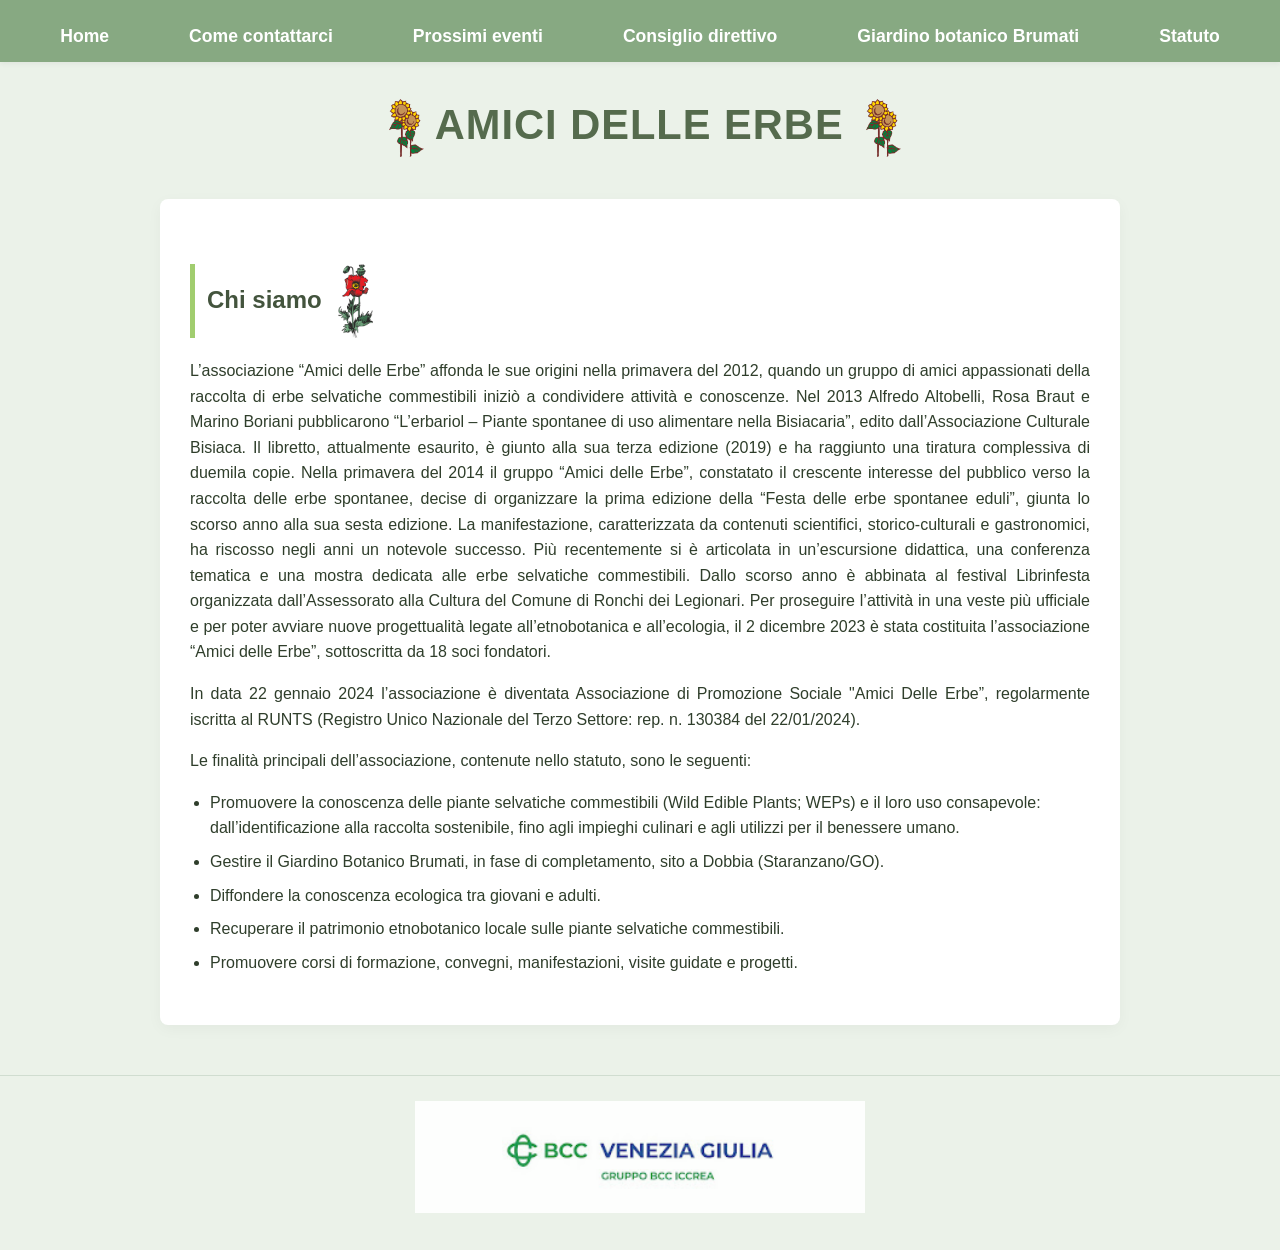
==== commit b4da6e4b: "aggiunta doodles su titoli h1 e h2" ====
--- a/index.html
+++ b/index.html
@@ -16,7 +16,8 @@
 
 <body>
   <nav>
-    <button class="menu-toggle" aria-label="Apri Menu">Menu ☰</button>
+    <input type="checkbox" id="menu-toggle-check">
+    <label for="menu-toggle-check" class="menu-toggle">Menu ☰</label>
     <ul>
       <li><a href="index.html">Home</a></li>
       <li><a href="contatti.html">Come contattarci</a></li>
@@ -28,12 +29,17 @@
   </nav>
 
   <header>
-    <h1>Amici delle Erbe</h1>
+    <h1> <img src="doodle-sito/oggetti-doodle/68.png" alt="" class="doodle-titolo">
+     Amici delle Erbe
+      <img src="doodle-sito/oggetti-doodle/68.png" alt="" class="doodle-titolo">
+    </h1>
   </header>
 
   <section>
     <article>
-      <h2>Chi siamo</h2>
+      <h2>Chi siamo
+        <img src="doodle-sito/oggetti-doodle/65.png" alt="" class="doodle-titolo-h2">
+      </h2>
       <p>L’associazione “Amici delle Erbe” affonda le sue origini nella primavera del 2012, quando un gruppo di amici
         appassionati della raccolta di erbe selvatiche commestibili iniziò a condividere attività e conoscenze.
         Nel 2013 Alfredo Altobelli, Rosa Braut e Marino Boriani pubblicarono “L’erbariol – Piante spontanee di uso
--- a/style.css
+++ b/style.css
@@ -147,80 +147,87 @@
 
 /* Nasconde il tasto toggle su PC */
 .menu-toggle {
-    display: none;
+  display: none;
 }
 
 /* Menu orizzontale classico nella fascia verde */
 nav ul {
+  display: flex !important;
+  flex-direction: row !important;
+  justify-content: center;
+  align-items: center;
+  gap: 20px;
+  list-style: none;
+  padding: 0;
+  margin: 10px 0 0 0;
+}
+
+nav ul li a {
+  text-decoration: none;
+  font-weight: 600;
+  color: #ffffff;
+  padding: 6px 12px;
+}
+
+
+/* ==========================================================================
+   STILE MENU PER SMARTPHONE (Schermi fino a 768px - Apri/Chiudi al click)
+   ========================================================================== */
+
+/* Nasconde la casella di controllo invisibile sia su PC che su Mobile */
+#menu-toggle-check {
+  display: none;
+}
+
+@media screen and (max-width: 768px) {
+
+  header {
+    padding: 10px 15px;
+  }
+
+  header h1 {
+    font-size: 1.2rem;
+    margin-bottom: 6px;
+  }
+
+  /* Stile del pulsante "Menu ☰" */
+  .menu-toggle {
+    display: block;
+    margin: 5px auto;
+    padding: 6px 14px;
+    background-color: rgba(255, 255, 255, 0.2);
+    border-radius: 6px;
+    color: #ffffff;
+    font-weight: bold;
+    font-size: 0.95rem;
+    text-align: center;
+    cursor: pointer;
+    user-select: none;
+    max-width: 150px;
+  }
+
+  /* Di base la lista dei link è nascosta su mobile */
+  nav ul {
+    display: none !important;
+    flex-direction: column !important;
+    gap: 6px;
+    padding: 10px 0 5px 0;
+    margin: 0;
+  }
+
+  /* QUANDO IL CHECKBOX È SELEZIONATO: Mostra il menu */
+  #menu-toggle-check:checked~ul {
     display: flex !important;
-    flex-direction: row !important;
-    justify-content: center;
-    align-items: center;
-    gap: 20px;
-    list-style: none;
-    padding: 0;
-    margin: 10px 0 0 0;
-}
-
-nav ul li a {
-    text-decoration: none;
-    font-weight: 600;
-    color: #ffffff;
-    padding: 6px 12px;
-}
-
-
-/* ==========================================================================
-   STILE MENU PER SMARTPHONE (Schermi fino a 768px - Tendina)
-   ========================================================================== */
-@media screen and (max-width: 768px) {
-
-    header {
-        padding: 10px 15px;
-    }
-
-    header h1 {
-        font-size: 1.2rem;
-        margin-bottom: 6px;
-    }
-
-    /* Mostra il pulsante "Menu ☰" su mobile */
-    .menu-toggle {
-        display: block;
-        margin: 5px auto;
-        padding: 6px 14px;
-        background-color: rgba(255, 255, 255, 0.2);
-        border: none;
-        border-radius: 6px;
-        color: #ffffff;
-        font-weight: bold;
-        font-size: 0.95rem;
-        cursor: pointer;
-    }
-
-    /* Nasconde i link su mobile finché non ci si passa sopra o si clicca */
-    nav ul {
-        display: none !important;
-        flex-direction: column !important;
-        gap: 6px;
-        padding: 10px 0 5px 0;
-        margin: 0;
-    }
-
-    /* Apre la tendina al click/tap sul pulsante o sul nav */
-    nav:focus-within ul,
-    nav:hover ul {
-        display: flex !important;
-    }
-
-    nav ul li a {
-        display: block;
-        padding: 8px;
-        font-size: 0.9rem;
-        text-align: center;
-        background: rgba(255, 255, 255, 0.15);
-        border-radius: 4px;
-    }
+  }
+
+  nav ul li a {
+    display: block;
+    padding: 8px;
+    font-size: 0.9rem;
+    text-align: center;
+    background: rgba(255, 255, 255, 0.15);
+    border-radius: 4px;
+  }
 }
 
 /* ==========================================================================
@@ -271,43 +278,106 @@
   padding-left: 0 !important;
 }
 
-/* ==========================================================================
-   IL POP-UP (LIGHTBOX) IN CSS PURO
-   ========================================================================== */
-
-/* Lo sfondo scuro che copre lo schermo quando il pop-up è attivo */
+
+
+/* ==========================================================================
+   POP-UP OVERLAY - 2 IMMAGINI AFFIANCATE (SOLUZIONE DEFINITIVA)
+   ========================================================================== */
 .overlay {
   position: fixed;
   top: 0;
-  bottom: 0;
   left: 0;
-  right: 0;
-  background: rgba(0, 0, 0, 0.7);
-  /* Sfondo nero semi-trasparente */
-  transition: opacity 500ms;
+  width: 100vw;
+  height: 100vh;
+  background: rgba(0, 0, 0, 0.88);
+  z-index: 99999;
+
+  /* Centra il contenitore interno */
+  display: flex !important;
+  justify-content: center !important;
+  align-items: center !important;
+
   visibility: hidden;
-  /* Di base è nascosto */
   opacity: 0;
-  z-index: 9999;
-  /* Sta sopra a tutto il resto del sito */
-  display: flex;
-  justify-content: center;
-  align-items: center;
-}
-
-/* LA MAGIA: Quando il link punta all'ID del pop-up (#popup-locandina), questo si mostra */
+  transition: opacity 0.3s ease, visibility 0.3s ease;
+}
+
+/* Mostra il popup quando cliccato */
 .overlay:target {
   visibility: visible;
   opacity: 1;
 }
 
-/* L'immagine grande dentro il pop-up */
-.popup-img {
-  max-width: 90%;
+/* Contenitore interno che affianca le immagini */
+.popup-content {
+  display: flex !important;
+  flex-direction: row !important;
+  /* Forza l'affiancamento ORIZZONTALE */
+  justify-content: center;
+  align-items: center;
+  gap: 25px;
+  max-width: 90vw;
   max-height: 85vh;
-  /* Non supera l'altezza dello schermo del telefono/PC */
-  border-radius: 4px;
-  box-shadow: 0 5px 25px rgba(0, 0, 0, 0.5);
+}
+
+/* Regola ENTRAMBE le immagini per essere grandi uguale */
+.popup-content img {
+  position: static !important;
+  /* Rimuove sovrapposizioni */
+  max-width: 45vw !important;
+  /* Ciascuna usa fino a metà schermo */
+  max-height: 80vh !important;
+  /* Non supera l'altezza della schermata */
+  width: auto !important;
+  height: auto !important;
+  object-fit: contain !important;
+  border-radius: 8px;
+  box-shadow: 0 8px 25px rgba(0, 0, 0, 0.6);
+}
+
+/* Tasto di chiusura X */
+.close {
+  position: absolute;
+  top: 20px;
+  right: 30px;
+  color: #ffffff;
+  font-size: 42px;
+  text-decoration: none;
+  font-weight: bold;
+  z-index: 100000;
+}
+
+/* Versione Smartphone: le mette una sotto l'altra */
+@media screen and (max-width: 768px) {
+  .popup-content {
+    flex-direction: column !important;
+    /* Una sotto l'altra su mobile */
+    overflow-y: auto;
+    max-height: 90vh;
+  }
+
+  .popup-content img {
+    max-width: 85vw !important;
+    max-height: 45vh !important;
+  }
+}
+
+
+
+
+/*cursore diventa lente di ingrandimento quando si passa sopra la miniatura*/
+.popup-content a {
+  display: inline-block;
+  cursor: zoom-in;
+}
+
+.popup-content a img {
+  transition: transform 0.2s ease;
+}
+
+.popup-content a:hover img {
+  transform: scale(1.02);
+  /* Effetto leggero al passaggio del mouse */
 }
 
 /* Il pulsante per chiudere (la "X") */
@@ -470,24 +540,69 @@
   }
 }
 
-/* Pulsante Instagram */
+/* ==========================================================================
+   PULSANTI SOCIAL (Instagram & Facebook)
+   ========================================================================== */
+.social-buttons {
+  display: flex;
+  gap: 12px;
+  flex-wrap: wrap;
+  margin-top: 15px;
+}
+
+/* Stile base condiviso */
+.btn-instagram,
+.btn-facebook {
+  display: inline-block;
+  padding: 10px 20px;
+  color: #ffffff !important;
+  text-decoration: none;
+  border-radius: 25px;
+  font-weight: 600;
+  font-size: 0.95rem;
+  box-shadow: 0 4px 10px rgba(0, 0, 0, 0.1);
+  transition: transform 0.2s ease, background-color 0.2s ease;
+}
+
+/* Colore e hover Instagram */
 .btn-instagram {
-    display: inline-block;
-    margin-top: 10px;
-    padding: 10px 20px;
-    background-color: #556B4D; 
-    color: #ffffff !important;
-    text-decoration: none;
-    border-radius: 25px;
-    font-weight: 600;
-    font-size: 0.95rem;
-    box-shadow: 0 4px 10px rgba(0,0,0,0.1);
-    transition: transform 0.2s ease, background-color 0.2s ease;
+  background-color: #556B4D;
+  /* Verde salvia in tema con il sito */
 }
 
 .btn-instagram:hover {
-    background-color: #c1275b;
-    transform: translateY(-2px);
-}
-
-
+  background-color: #c1275b;
+  /* Rosa/Viola Instagram al passaggio del mouse */
+  transform: translateY(-2px);
+}
+
+/* Colore e hover Facebook */
+.btn-facebook {
+  background-color: #556B4D;
+  /* Blu ufficiale Facebook */
+}
+
+.btn-facebook:hover {
+  background-color: #0d65d9;
+  transform: translateY(-2px);
+}
+
+
+
+/* Stile per i doodle affiancati ai titoli H2 */
+.doodle-titolo-h2 {
+    width: 35px;           /* Imposta la larghezza desiderata (es. tra 30px e 45px) */
+    height: auto;          /* Mantiene le proporzioni corrette dell'immagine */
+    vertical-align: middle;/* Allinea il doodle al centro del testo dell'H2 */
+    margin-left: 10px;     /* Distanza dal testo del titolo */
+    display: inline-block; /* Assicura che l'immagine stia sulla stessa riga del testo */
+}
+
+/* Stile per i doodle affiancati ai titoli */
+.doodle-titolo {
+    width: 35px;           /* Imposta la larghezza desiderata (es. tra 30px e 45px) */
+    height: auto;          /* Mantiene le proporzioni corrette dell'immagine */
+    vertical-align: middle;/* Allinea il doodle al centro del testo dell'H2 */
+    margin-left: 10px;     /* Distanza dal testo del titolo */
+    display: inline-block; /* Assicura che l'immagine stia sulla stessa riga del testo */
+}
--- a/style.css
+++ b/style.css
@@ -147,80 +147,87 @@
 
 /* Nasconde il tasto toggle su PC */
 .menu-toggle {
-    display: none;
+  display: none;
 }
 
 /* Menu orizzontale classico nella fascia verde */
 nav ul {
+  display: flex !important;
+  flex-direction: row !important;
+  justify-content: center;
+  align-items: center;
+  gap: 20px;
+  list-style: none;
+  padding: 0;
+  margin: 10px 0 0 0;
+}
+
+nav ul li a {
+  text-decoration: none;
+  font-weight: 600;
+  color: #ffffff;
+  padding: 6px 12px;
+}
+
+
+/* ==========================================================================
+   STILE MENU PER SMARTPHONE (Schermi fino a 768px - Apri/Chiudi al click)
+   ========================================================================== */
+
+/* Nasconde la casella di controllo invisibile sia su PC che su Mobile */
+#menu-toggle-check {
+  display: none;
+}
+
+@media screen and (max-width: 768px) {
+
+  header {
+    padding: 10px 15px;
+  }
+
+  header h1 {
+    font-size: 1.2rem;
+    margin-bottom: 6px;
+  }
+
+  /* Stile del pulsante "Menu ☰" */
+  .menu-toggle {
+    display: block;
+    margin: 5px auto;
+    padding: 6px 14px;
+    background-color: rgba(255, 255, 255, 0.2);
+    border-radius: 6px;
+    color: #ffffff;
+    font-weight: bold;
+    font-size: 0.95rem;
+    text-align: center;
+    cursor: pointer;
+    user-select: none;
+    max-width: 150px;
+  }
+
+  /* Di base la lista dei link è nascosta su mobile */
+  nav ul {
+    display: none !important;
+    flex-direction: column !important;
+    gap: 6px;
+    padding: 10px 0 5px 0;
+    margin: 0;
+  }
+
+  /* QUANDO IL CHECKBOX È SELEZIONATO: Mostra il menu */
+  #menu-toggle-check:checked~ul {
     display: flex !important;
-    flex-direction: row !important;
-    justify-content: center;
-    align-items: center;
-    gap: 20px;
-    list-style: none;
-    padding: 0;
-    margin: 10px 0 0 0;
-}
-
-nav ul li a {
-    text-decoration: none;
-    font-weight: 600;
-    color: #ffffff;
-    padding: 6px 12px;
-}
-
-
-/* ==========================================================================
-   STILE MENU PER SMARTPHONE (Schermi fino a 768px - Tendina)
-   ========================================================================== */
-@media screen and (max-width: 768px) {
-
-    header {
-        padding: 10px 15px;
-    }
-
-    header h1 {
-        font-size: 1.2rem;
-        margin-bottom: 6px;
-    }
-
-    /* Mostra il pulsante "Menu ☰" su mobile */
-    .menu-toggle {
-        display: block;
-        margin: 5px auto;
-        padding: 6px 14px;
-        background-color: rgba(255, 255, 255, 0.2);
-        border: none;
-        border-radius: 6px;
-        color: #ffffff;
-        font-weight: bold;
-        font-size: 0.95rem;
-        cursor: pointer;
-    }
-
-    /* Nasconde i link su mobile finché non ci si passa sopra o si clicca */
-    nav ul {
-        display: none !important;
-        flex-direction: column !important;
-        gap: 6px;
-        padding: 10px 0 5px 0;
-        margin: 0;
-    }
-
-    /* Apre la tendina al click/tap sul pulsante o sul nav */
-    nav:focus-within ul,
-    nav:hover ul {
-        display: flex !important;
-    }
-
-    nav ul li a {
-        display: block;
-        padding: 8px;
-        font-size: 0.9rem;
-        text-align: center;
-        background: rgba(255, 255, 255, 0.15);
-        border-radius: 4px;
-    }
+  }
+
+  nav ul li a {
+    display: block;
+    padding: 8px;
+    font-size: 0.9rem;
+    text-align: center;
+    background: rgba(255, 255, 255, 0.15);
+    border-radius: 4px;
+  }
 }
 
 /* ==========================================================================
@@ -271,43 +278,106 @@
   padding-left: 0 !important;
 }
 
-/* ==========================================================================
-   IL POP-UP (LIGHTBOX) IN CSS PURO
-   ========================================================================== */
-
-/* Lo sfondo scuro che copre lo schermo quando il pop-up è attivo */
+
+
+/* ==========================================================================
+   POP-UP OVERLAY - 2 IMMAGINI AFFIANCATE (SOLUZIONE DEFINITIVA)
+   ========================================================================== */
 .overlay {
   position: fixed;
   top: 0;
-  bottom: 0;
   left: 0;
-  right: 0;
-  background: rgba(0, 0, 0, 0.7);
-  /* Sfondo nero semi-trasparente */
-  transition: opacity 500ms;
+  width: 100vw;
+  height: 100vh;
+  background: rgba(0, 0, 0, 0.88);
+  z-index: 99999;
+
+  /* Centra il contenitore interno */
+  display: flex !important;
+  justify-content: center !important;
+  align-items: center !important;
+
   visibility: hidden;
-  /* Di base è nascosto */
   opacity: 0;
-  z-index: 9999;
-  /* Sta sopra a tutto il resto del sito */
-  display: flex;
-  justify-content: center;
-  align-items: center;
-}
-
-/* LA MAGIA: Quando il link punta all'ID del pop-up (#popup-locandina), questo si mostra */
+  transition: opacity 0.3s ease, visibility 0.3s ease;
+}
+
+/* Mostra il popup quando cliccato */
 .overlay:target {
   visibility: visible;
   opacity: 1;
 }
 
-/* L'immagine grande dentro il pop-up */
-.popup-img {
-  max-width: 90%;
+/* Contenitore interno che affianca le immagini */
+.popup-content {
+  display: flex !important;
+  flex-direction: row !important;
+  /* Forza l'affiancamento ORIZZONTALE */
+  justify-content: center;
+  align-items: center;
+  gap: 25px;
+  max-width: 90vw;
   max-height: 85vh;
-  /* Non supera l'altezza dello schermo del telefono/PC */
-  border-radius: 4px;
-  box-shadow: 0 5px 25px rgba(0, 0, 0, 0.5);
+}
+
+/* Regola ENTRAMBE le immagini per essere grandi uguale */
+.popup-content img {
+  position: static !important;
+  /* Rimuove sovrapposizioni */
+  max-width: 45vw !important;
+  /* Ciascuna usa fino a metà schermo */
+  max-height: 80vh !important;
+  /* Non supera l'altezza della schermata */
+  width: auto !important;
+  height: auto !important;
+  object-fit: contain !important;
+  border-radius: 8px;
+  box-shadow: 0 8px 25px rgba(0, 0, 0, 0.6);
+}
+
+/* Tasto di chiusura X */
+.close {
+  position: absolute;
+  top: 20px;
+  right: 30px;
+  color: #ffffff;
+  font-size: 42px;
+  text-decoration: none;
+  font-weight: bold;
+  z-index: 100000;
+}
+
+/* Versione Smartphone: le mette una sotto l'altra */
+@media screen and (max-width: 768px) {
+  .popup-content {
+    flex-direction: column !important;
+    /* Una sotto l'altra su mobile */
+    overflow-y: auto;
+    max-height: 90vh;
+  }
+
+  .popup-content img {
+    max-width: 85vw !important;
+    max-height: 45vh !important;
+  }
+}
+
+
+
+
+/*cursore diventa lente di ingrandimento quando si passa sopra la miniatura*/
+.popup-content a {
+  display: inline-block;
+  cursor: zoom-in;
+}
+
+.popup-content a img {
+  transition: transform 0.2s ease;
+}
+
+.popup-content a:hover img {
+  transform: scale(1.02);
+  /* Effetto leggero al passaggio del mouse */
 }
 
 /* Il pulsante per chiudere (la "X") */
@@ -470,24 +540,69 @@
   }
 }
 
-/* Pulsante Instagram */
+/* ==========================================================================
+   PULSANTI SOCIAL (Instagram & Facebook)
+   ========================================================================== */
+.social-buttons {
+  display: flex;
+  gap: 12px;
+  flex-wrap: wrap;
+  margin-top: 15px;
+}
+
+/* Stile base condiviso */
+.btn-instagram,
+.btn-facebook {
+  display: inline-block;
+  padding: 10px 20px;
+  color: #ffffff !important;
+  text-decoration: none;
+  border-radius: 25px;
+  font-weight: 600;
+  font-size: 0.95rem;
+  box-shadow: 0 4px 10px rgba(0, 0, 0, 0.1);
+  transition: transform 0.2s ease, background-color 0.2s ease;
+}
+
+/* Colore e hover Instagram */
 .btn-instagram {
-    display: inline-block;
-    margin-top: 10px;
-    padding: 10px 20px;
-    background-color: #556B4D; 
-    color: #ffffff !important;
-    text-decoration: none;
-    border-radius: 25px;
-    font-weight: 600;
-    font-size: 0.95rem;
-    box-shadow: 0 4px 10px rgba(0,0,0,0.1);
-    transition: transform 0.2s ease, background-color 0.2s ease;
+  background-color: #556B4D;
+  /* Verde salvia in tema con il sito */
 }
 
 .btn-instagram:hover {
-    background-color: #c1275b;
-    transform: translateY(-2px);
-}
-
-
+  background-color: #c1275b;
+  /* Rosa/Viola Instagram al passaggio del mouse */
+  transform: translateY(-2px);
+}
+
+/* Colore e hover Facebook */
+.btn-facebook {
+  background-color: #556B4D;
+  /* Blu ufficiale Facebook */
+}
+
+.btn-facebook:hover {
+  background-color: #0d65d9;
+  transform: translateY(-2px);
+}
+
+
+
+/* Stile per i doodle affiancati ai titoli H2 */
+.doodle-titolo-h2 {
+    width: 35px;           /* Imposta la larghezza desiderata (es. tra 30px e 45px) */
+    height: auto;          /* Mantiene le proporzioni corrette dell'immagine */
+    vertical-align: middle;/* Allinea il doodle al centro del testo dell'H2 */
+    margin-left: 10px;     /* Distanza dal testo del titolo */
+    display: inline-block; /* Assicura che l'immagine stia sulla stessa riga del testo */
+}
+
+/* Stile per i doodle affiancati ai titoli */
+.doodle-titolo {
+    width: 35px;           /* Imposta la larghezza desiderata (es. tra 30px e 45px) */
+    height: auto;          /* Mantiene le proporzioni corrette dell'immagine */
+    vertical-align: middle;/* Allinea il doodle al centro del testo dell'H2 */
+    margin-left: 10px;     /* Distanza dal testo del titolo */
+    display: inline-block; /* Assicura che l'immagine stia sulla stessa riga del testo */
+}
